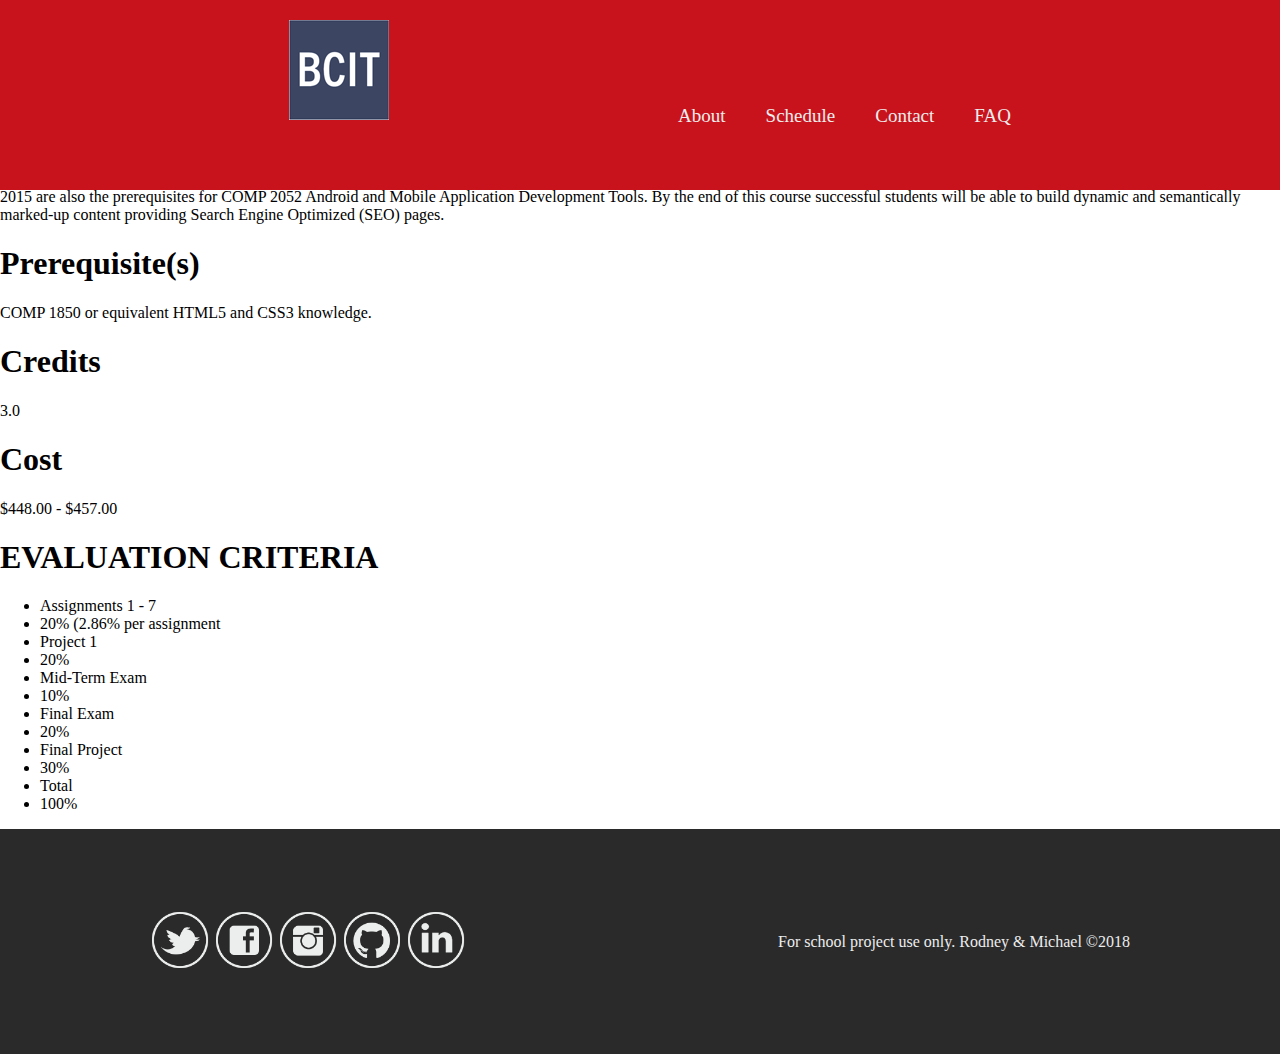
==== about.html @ d47e1d01 "adding html" ====
<!doctype html>
<html>
<head>
<meta charset="utf-8">
<meta name="viewport" content="width=device-width, initial-scale=1.0">
<title>About COMP1950</title>
<link href='https://fonts.googleapis.com/css?family=Poiret+One|Open+Sans:400,400italic,700,700italic,800,800italic,300italic,300,600,600italic' rel='stylesheet' type='text/css'>
<link rel="stylesheet" type="text/css" href="styles/framestyle.css">
<link rel="stylesheet" type="text/css" href="styles/about.css">
</head>

<body>


<header>
     
    <div><a href="/index.html"><img src="images/logo.png"></a></div>
       
   <nav>
       
        <button class="hamburger" id="hamburger">
                <div class="hamburger-content" tabindex="-1">
                    <span class="text">Menu</span>
                    <span class="bar"></span>
                </div></button>
            
    <ul> 
        <li><a href="#">About</a></li>
        <li><a href="#">Schedule</a></li>
        <li><a href="#">Contact</a></li>
        <li><a href="#">FAQ</a></li>
    </ul>
    </nav>

</header>

<div class="wrapper">

<main>
	<section>
       <article>
            <h1>COURSE DESCRIPTION</h1>
            <p>This hands-on course follows on from COMP 1850 Applied Web Development Level 1. Students who already understand HTML and CSS will explore web development in more depth with new topics and techniques. Participants will gain a deeper understanding of the latest technologies including HTML5 and CSS3 for developing web sites and applications. There is a focus on responsive design and mobile presentation through the use of Media Queries. Adding behavior to web sites using JavaScript frameworks such as jQuery is introduced. Labs and exercises focus on industry standard web development methodology. Students gain experience creating templates for content management systems and presentation. Additional topics will include: leveraging Server Side Includes (SSI) for re-usable code, source control for managing your code, and web-based fonts for professional typography. COMP 1950 is a required course for the BCIT Computing Advanced Web Technologies associate certificates in Applied Web Development, AWD and Web and Mobile Application Development, WMA, as well as an elective in the CST Diploma. COMP 1950 and COMP 2015 are also the prerequisites for COMP 2052 Android and Mobile Application Development Tools. By the end of this course successful students will be able to build dynamic and semantically marked-up content providing Search Engine Optimized (SEO) pages.</p>
        </article>

          <article>
            <h1>Prerequisite(s)</h1>
            <p>COMP 1850 or equivalent HTML5 and CSS3 knowledge.</p>
          </article>
          
          <article>
            <h1>Credits</h1>
            <p>3.0</p>
          </article>
          
          <article>
            <h1>Cost</h1>
            <p>$448.00 - $457.00</p>
          </article>
       
        <article>
            <h1>EVALUATION CRITERIA</h1>
            <ul>
                <li class="row1">Assignments 1 - 7</li>
                <li class="row2">20% (2.86% per assignment</li>
                <li class="row1">Project 1</li>
                <li class="row2">20%</li>
                <li class="row1">Mid-Term Exam</li>
                <li class="row2">10%</li>
                <li class="row1">Final Exam</li>
                <li class="row2">20%</li>
                <li class="row1">Final Project</li>
                <li class="row2">30%</li>
                <li class="row1">Total</li>
                <li class="row2">100%</li>
            </ul>
          </article>
        
        
    </section>
</main>


<footer>
        <div class="footer-icon">
        <a href="#"> <img src="images/twitter-fav.png" alt="twitter" width="60" height="60"></a>
        <a href="#"><img src="images/fb-fav.png" alt="facebook" width="60" height="60"></a>
        <a href="#"><img src="images/instagram-fav.png" alt="instagram" width="60" height="60"></a>
        <a href="#"><img src="images/github-fav.png" alt="github" width="60" height="60"></a>
        <a href="#"><img src="images/linkedin-fav.png" alt="linkedin" width="60" height="60"></a>
        </div>
        <p>For school project use only. Rodney &amp; Michael &copy;2018</p>
    </footer>

</div>
</body>
</html>
---- styles/framestyle.css ----
<<<<<<< HEAD
/*
Error: Undefined variable: "$footer-color".
        on line 7 of scss/_footer.scss
        from line 8 of scss/framestyle.scss

2: 
3: @import 'reset';
4: @import 'nav';
5: 
6: 
7: 
8: @import 'footer';

Backtrace:
scss/_footer.scss:7
scss/framestyle.scss:8
/Users/michael/.rbenv/versions/2.5.1/lib/ruby/gems/2.5.0/gems/sass-3.5.6/lib/sass/script/tree/variable.rb:49:in `_perform'
/Users/michael/.rbenv/versions/2.5.1/lib/ruby/gems/2.5.0/gems/sass-3.5.6/lib/sass/script/tree/node.rb:50:in `perform'
/Users/michael/.rbenv/versions/2.5.1/lib/ruby/gems/2.5.0/gems/sass-3.5.6/lib/sass/tree/visitors/perform.rb:402:in `visit_prop'
/Users/michael/.rbenv/versions/2.5.1/lib/ruby/gems/2.5.0/gems/sass-3.5.6/lib/sass/tree/visitors/base.rb:36:in `visit'
/Users/michael/.rbenv/versions/2.5.1/lib/ruby/gems/2.5.0/gems/sass-3.5.6/lib/sass/tree/visitors/perform.rb:162:in `block in visit'
/Users/michael/.rbenv/versions/2.5.1/lib/ruby/gems/2.5.0/gems/sass-3.5.6/lib/sass/stack.rb:79:in `block in with_base'
/Users/michael/.rbenv/versions/2.5.1/lib/ruby/gems/2.5.0/gems/sass-3.5.6/lib/sass/stack.rb:135:in `with_frame'
/Users/michael/.rbenv/versions/2.5.1/lib/ruby/gems/2.5.0/gems/sass-3.5.6/lib/sass/stack.rb:79:in `with_base'
/Users/michael/.rbenv/versions/2.5.1/lib/ruby/gems/2.5.0/gems/sass-3.5.6/lib/sass/tree/visitors/perform.rb:162:in `visit'
/Users/michael/.rbenv/versions/2.5.1/lib/ruby/gems/2.5.0/gems/sass-3.5.6/lib/sass/tree/visitors/perform.rb:444:in `block (2 levels) in visit_rule'
/Users/michael/.rbenv/versions/2.5.1/lib/ruby/gems/2.5.0/gems/sass-3.5.6/lib/sass/tree/visitors/perform.rb:444:in `map'
/Users/michael/.rbenv/versions/2.5.1/lib/ruby/gems/2.5.0/gems/sass-3.5.6/lib/sass/tree/visitors/perform.rb:444:in `block in visit_rule'
/Users/michael/.rbenv/versions/2.5.1/lib/ruby/gems/2.5.0/gems/sass-3.5.6/lib/sass/tree/visitors/perform.rb:183:in `with_environment'
/Users/michael/.rbenv/versions/2.5.1/lib/ruby/gems/2.5.0/gems/sass-3.5.6/lib/sass/tree/visitors/perform.rb:442:in `visit_rule'
/Users/michael/.rbenv/versions/2.5.1/lib/ruby/gems/2.5.0/gems/sass-3.5.6/lib/sass/tree/visitors/base.rb:36:in `visit'
/Users/michael/.rbenv/versions/2.5.1/lib/ruby/gems/2.5.0/gems/sass-3.5.6/lib/sass/tree/visitors/perform.rb:162:in `block in visit'
/Users/michael/.rbenv/versions/2.5.1/lib/ruby/gems/2.5.0/gems/sass-3.5.6/lib/sass/stack.rb:79:in `block in with_base'
/Users/michael/.rbenv/versions/2.5.1/lib/ruby/gems/2.5.0/gems/sass-3.5.6/lib/sass/stack.rb:135:in `with_frame'
/Users/michael/.rbenv/versions/2.5.1/lib/ruby/gems/2.5.0/gems/sass-3.5.6/lib/sass/stack.rb:79:in `with_base'
/Users/michael/.rbenv/versions/2.5.1/lib/ruby/gems/2.5.0/gems/sass-3.5.6/lib/sass/tree/visitors/perform.rb:162:in `visit'
/Users/michael/.rbenv/versions/2.5.1/lib/ruby/gems/2.5.0/gems/sass-3.5.6/lib/sass/tree/visitors/perform.rb:329:in `block (2 levels) in visit_import'
/Users/michael/.rbenv/versions/2.5.1/lib/ruby/gems/2.5.0/gems/sass-3.5.6/lib/sass/tree/visitors/perform.rb:329:in `map'
/Users/michael/.rbenv/versions/2.5.1/lib/ruby/gems/2.5.0/gems/sass-3.5.6/lib/sass/tree/visitors/perform.rb:329:in `block in visit_import'
/Users/michael/.rbenv/versions/2.5.1/lib/ruby/gems/2.5.0/gems/sass-3.5.6/lib/sass/stack.rb:88:in `block in with_import'
/Users/michael/.rbenv/versions/2.5.1/lib/ruby/gems/2.5.0/gems/sass-3.5.6/lib/sass/stack.rb:135:in `with_frame'
/Users/michael/.rbenv/versions/2.5.1/lib/ruby/gems/2.5.0/gems/sass-3.5.6/lib/sass/stack.rb:88:in `with_import'
/Users/michael/.rbenv/versions/2.5.1/lib/ruby/gems/2.5.0/gems/sass-3.5.6/lib/sass/tree/visitors/perform.rb:326:in `visit_import'
/Users/michael/.rbenv/versions/2.5.1/lib/ruby/gems/2.5.0/gems/sass-3.5.6/lib/sass/tree/visitors/base.rb:36:in `visit'
/Users/michael/.rbenv/versions/2.5.1/lib/ruby/gems/2.5.0/gems/sass-3.5.6/lib/sass/tree/visitors/perform.rb:162:in `block in visit'
/Users/michael/.rbenv/versions/2.5.1/lib/ruby/gems/2.5.0/gems/sass-3.5.6/lib/sass/stack.rb:79:in `block in with_base'
/Users/michael/.rbenv/versions/2.5.1/lib/ruby/gems/2.5.0/gems/sass-3.5.6/lib/sass/stack.rb:135:in `with_frame'
/Users/michael/.rbenv/versions/2.5.1/lib/ruby/gems/2.5.0/gems/sass-3.5.6/lib/sass/stack.rb:79:in `with_base'
/Users/michael/.rbenv/versions/2.5.1/lib/ruby/gems/2.5.0/gems/sass-3.5.6/lib/sass/tree/visitors/perform.rb:162:in `visit'
/Users/michael/.rbenv/versions/2.5.1/lib/ruby/gems/2.5.0/gems/sass-3.5.6/lib/sass/tree/visitors/base.rb:52:in `block in visit_children'
/Users/michael/.rbenv/versions/2.5.1/lib/ruby/gems/2.5.0/gems/sass-3.5.6/lib/sass/tree/visitors/base.rb:52:in `map'
/Users/michael/.rbenv/versions/2.5.1/lib/ruby/gems/2.5.0/gems/sass-3.5.6/lib/sass/tree/visitors/base.rb:52:in `visit_children'
/Users/michael/.rbenv/versions/2.5.1/lib/ruby/gems/2.5.0/gems/sass-3.5.6/lib/sass/tree/visitors/perform.rb:171:in `block in visit_children'
/Users/michael/.rbenv/versions/2.5.1/lib/ruby/gems/2.5.0/gems/sass-3.5.6/lib/sass/tree/visitors/perform.rb:183:in `with_environment'
/Users/michael/.rbenv/versions/2.5.1/lib/ruby/gems/2.5.0/gems/sass-3.5.6/lib/sass/tree/visitors/perform.rb:170:in `visit_children'
/Users/michael/.rbenv/versions/2.5.1/lib/ruby/gems/2.5.0/gems/sass-3.5.6/lib/sass/tree/visitors/base.rb:36:in `block in visit'
/Users/michael/.rbenv/versions/2.5.1/lib/ruby/gems/2.5.0/gems/sass-3.5.6/lib/sass/tree/visitors/perform.rb:190:in `visit_root'
/Users/michael/.rbenv/versions/2.5.1/lib/ruby/gems/2.5.0/gems/sass-3.5.6/lib/sass/tree/visitors/base.rb:36:in `visit'
/Users/michael/.rbenv/versions/2.5.1/lib/ruby/gems/2.5.0/gems/sass-3.5.6/lib/sass/tree/visitors/perform.rb:161:in `visit'
/Users/michael/.rbenv/versions/2.5.1/lib/ruby/gems/2.5.0/gems/sass-3.5.6/lib/sass/tree/visitors/perform.rb:10:in `visit'
/Users/michael/.rbenv/versions/2.5.1/lib/ruby/gems/2.5.0/gems/sass-3.5.6/lib/sass/tree/root_node.rb:36:in `css_tree'
/Users/michael/.rbenv/versions/2.5.1/lib/ruby/gems/2.5.0/gems/sass-3.5.6/lib/sass/tree/root_node.rb:29:in `render_with_sourcemap'
/Users/michael/.rbenv/versions/2.5.1/lib/ruby/gems/2.5.0/gems/sass-3.5.6/lib/sass/engine.rb:389:in `_render_with_sourcemap'
/Users/michael/.rbenv/versions/2.5.1/lib/ruby/gems/2.5.0/gems/sass-3.5.6/lib/sass/engine.rb:307:in `render_with_sourcemap'
/Users/michael/.rbenv/versions/2.5.1/lib/ruby/gems/2.5.0/gems/sass-3.5.6/lib/sass/plugin/compiler.rb:462:in `update_stylesheet'
/Users/michael/.rbenv/versions/2.5.1/lib/ruby/gems/2.5.0/gems/sass-3.5.6/lib/sass/plugin/compiler.rb:215:in `block in update_stylesheets'
/Users/michael/.rbenv/versions/2.5.1/lib/ruby/gems/2.5.0/gems/sass-3.5.6/lib/sass/plugin/compiler.rb:209:in `each'
/Users/michael/.rbenv/versions/2.5.1/lib/ruby/gems/2.5.0/gems/sass-3.5.6/lib/sass/plugin/compiler.rb:209:in `update_stylesheets'
/Users/michael/.rbenv/versions/2.5.1/lib/ruby/gems/2.5.0/gems/sass-3.5.6/lib/sass/plugin/compiler.rb:443:in `on_file_changed'
/Users/michael/.rbenv/versions/2.5.1/lib/ruby/gems/2.5.0/gems/sass-3.5.6/lib/sass/plugin/compiler.rb:320:in `block in watch'
/Users/michael/.rbenv/versions/2.5.1/lib/ruby/gems/2.5.0/gems/sass-listen-4.0.0/lib/sass-listen/event/config.rb:23:in `call'
/Users/michael/.rbenv/versions/2.5.1/lib/ruby/gems/2.5.0/gems/sass-listen-4.0.0/lib/sass-listen/event/processor.rb:115:in `_process_changes'
/Users/michael/.rbenv/versions/2.5.1/lib/ruby/gems/2.5.0/gems/sass-listen-4.0.0/lib/sass-listen/event/processor.rb:19:in `block in loop_for'
/Users/michael/.rbenv/versions/2.5.1/lib/ruby/gems/2.5.0/gems/sass-listen-4.0.0/lib/sass-listen/event/processor.rb:15:in `loop'
/Users/michael/.rbenv/versions/2.5.1/lib/ruby/gems/2.5.0/gems/sass-listen-4.0.0/lib/sass-listen/event/processor.rb:15:in `loop_for'
/Users/michael/.rbenv/versions/2.5.1/lib/ruby/gems/2.5.0/gems/sass-listen-4.0.0/lib/sass-listen/event/loop.rb:84:in `_wait_for_changes'
/Users/michael/.rbenv/versions/2.5.1/lib/ruby/gems/2.5.0/gems/sass-listen-4.0.0/lib/sass-listen/event/loop.rb:42:in `block in setup'
/Users/michael/.rbenv/versions/2.5.1/lib/ruby/gems/2.5.0/gems/sass-listen-4.0.0/lib/sass-listen/internals/thread_pool.rb:6:in `block in add'
*/
body:before {
  white-space: pre;
  font-family: monospace;
  content: "Error: Undefined variable: \"$footer-color\".\A         on line 7 of scss/_footer.scss\A         from line 8 of scss/framestyle.scss\A \A 2: \A 3: @import 'reset';\A 4: @import 'nav';\A 5: \A 6: \A 7: \A 8: @import 'footer';"; }
=======
html {
  box-sizing: border-box; }

*, *:before, *:after {
  box-sizing: inherit; }

img {
  max-width: 100%;
  height: auto; }

table {
  border-collapse: collapse;
  border-spacing: 0; }

body {
  margin: 0; }

header {
  background-color: #C9131C;
  padding: 20px;
  display: flex;
  flex-wrap: wrap;
  justify-content: space-evenly;
  height: 150px;
  position: fixed;
  z-index: 900;
  top: 0;
  width: 100%;
  overflow: hidden; }

header nav button {
  display: none; }

header img {
  flex: 0 1 auto; }

header nav ul {
  margin: 0;
  padding: 0;
  list-style-type: none;
  display: flex;
  flex-direction: row;
  justify-content: flex-end; }

header nav li {
  padding-top: 75px; }

header nav a {
  color: #eceded;
  display: block;
  text-decoration: none;
  padding-left: 20px;
  padding-right: 20px;
  line-height: 42px;
  font-size: 19px;
  flex: 0 1 auto; }

header nav a:hover,
header nav a:focus,
header nav a:active {
  transform: scale(1.5);
  color: #2A2A2A; }

footer {
  display: flex;
  justify-content: space-between;
  align-content: center;
  align-items: center;
  height: 25vh;
  background-color: #2A2A2A;
  color: #eceded;
  padding: 0 150px; }

.footer-icon img:hover,
.footer-icon img:focus,
.footer-icon img:active {
  transform: scale(1.2); }

/*# sourceMappingURL=framestyle.css.map */
>>>>>>> f4032ab6c37475451200b30dff5505286cd422cb
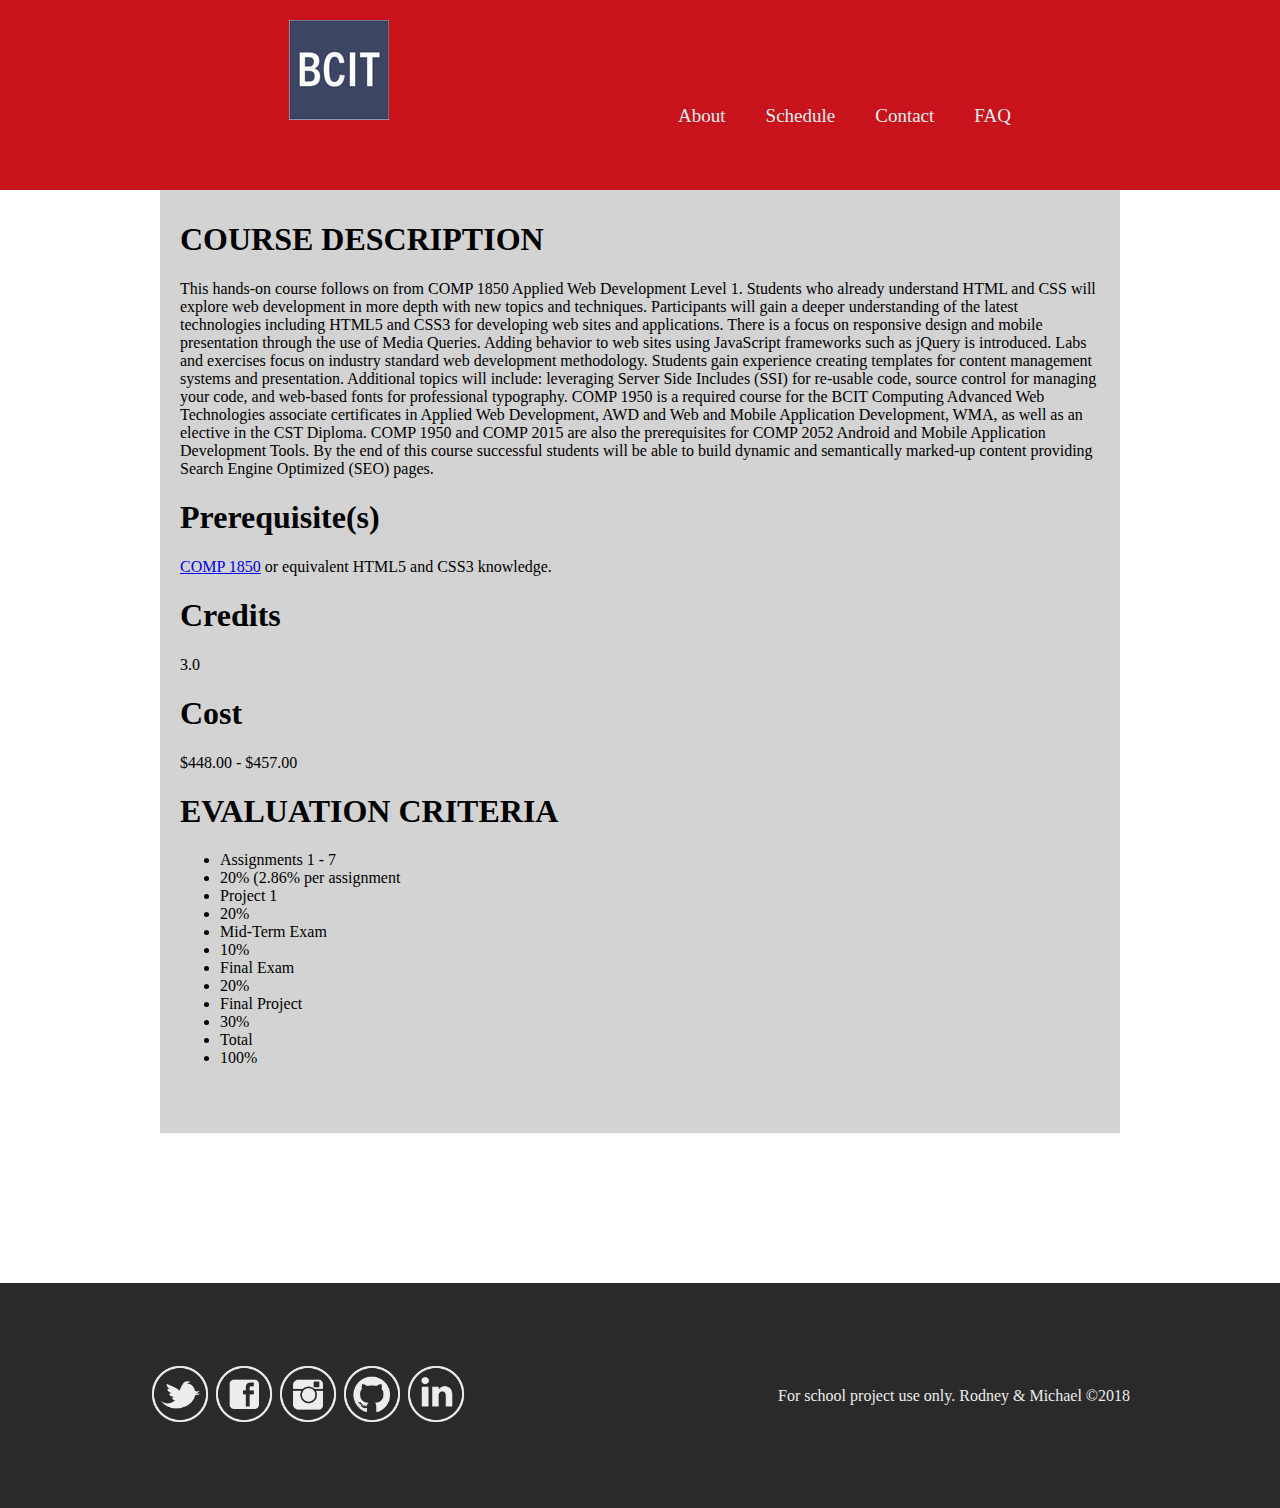
==== commit aa17ca82: "updates2" ====
--- a/about.html
+++ b/about.html
@@ -37,6 +37,7 @@
 <div class="wrapper">
 
 <main>
+
 	<section>
        <article>
             <h1>COURSE DESCRIPTION</h1>
@@ -45,7 +46,7 @@
 
           <article>
             <h1>Prerequisite(s)</h1>
-            <p>COMP 1850 or equivalent HTML5 and CSS3 knowledge.</p>
+            <p><a href="#0">COMP 1850</a> or equivalent HTML5 and CSS3 knowledge.</p>
           </article>
           
           <article>
@@ -79,7 +80,7 @@
         
     </section>
 </main>
-
+</div>
 
 <footer>
         <div class="footer-icon">
@@ -92,7 +93,7 @@
         <p>For school project use only. Rodney &amp; Michael &copy;2018</p>
     </footer>
 
-</div>
+
 </body>
 </html>
 
--- a/styles/about.css
+++ b/styles/about.css
@@ -0,0 +1,18 @@
+@import url('https://fonts.googleapis.com/css?family=Fira+Sans:900|Lobster|Spectral');
+
+.wrapper {
+    max-width: 920px;
+    padding: 50px 20px;
+    background-color: lightgrey;
+    margin: 150px auto;
+}
+
+.title {
+    text-align: center;
+    font-family: 'Fira Sans', sans-serif;
+    font-size:2em;
+}
+
+article {
+    margin-top: 20px;
+}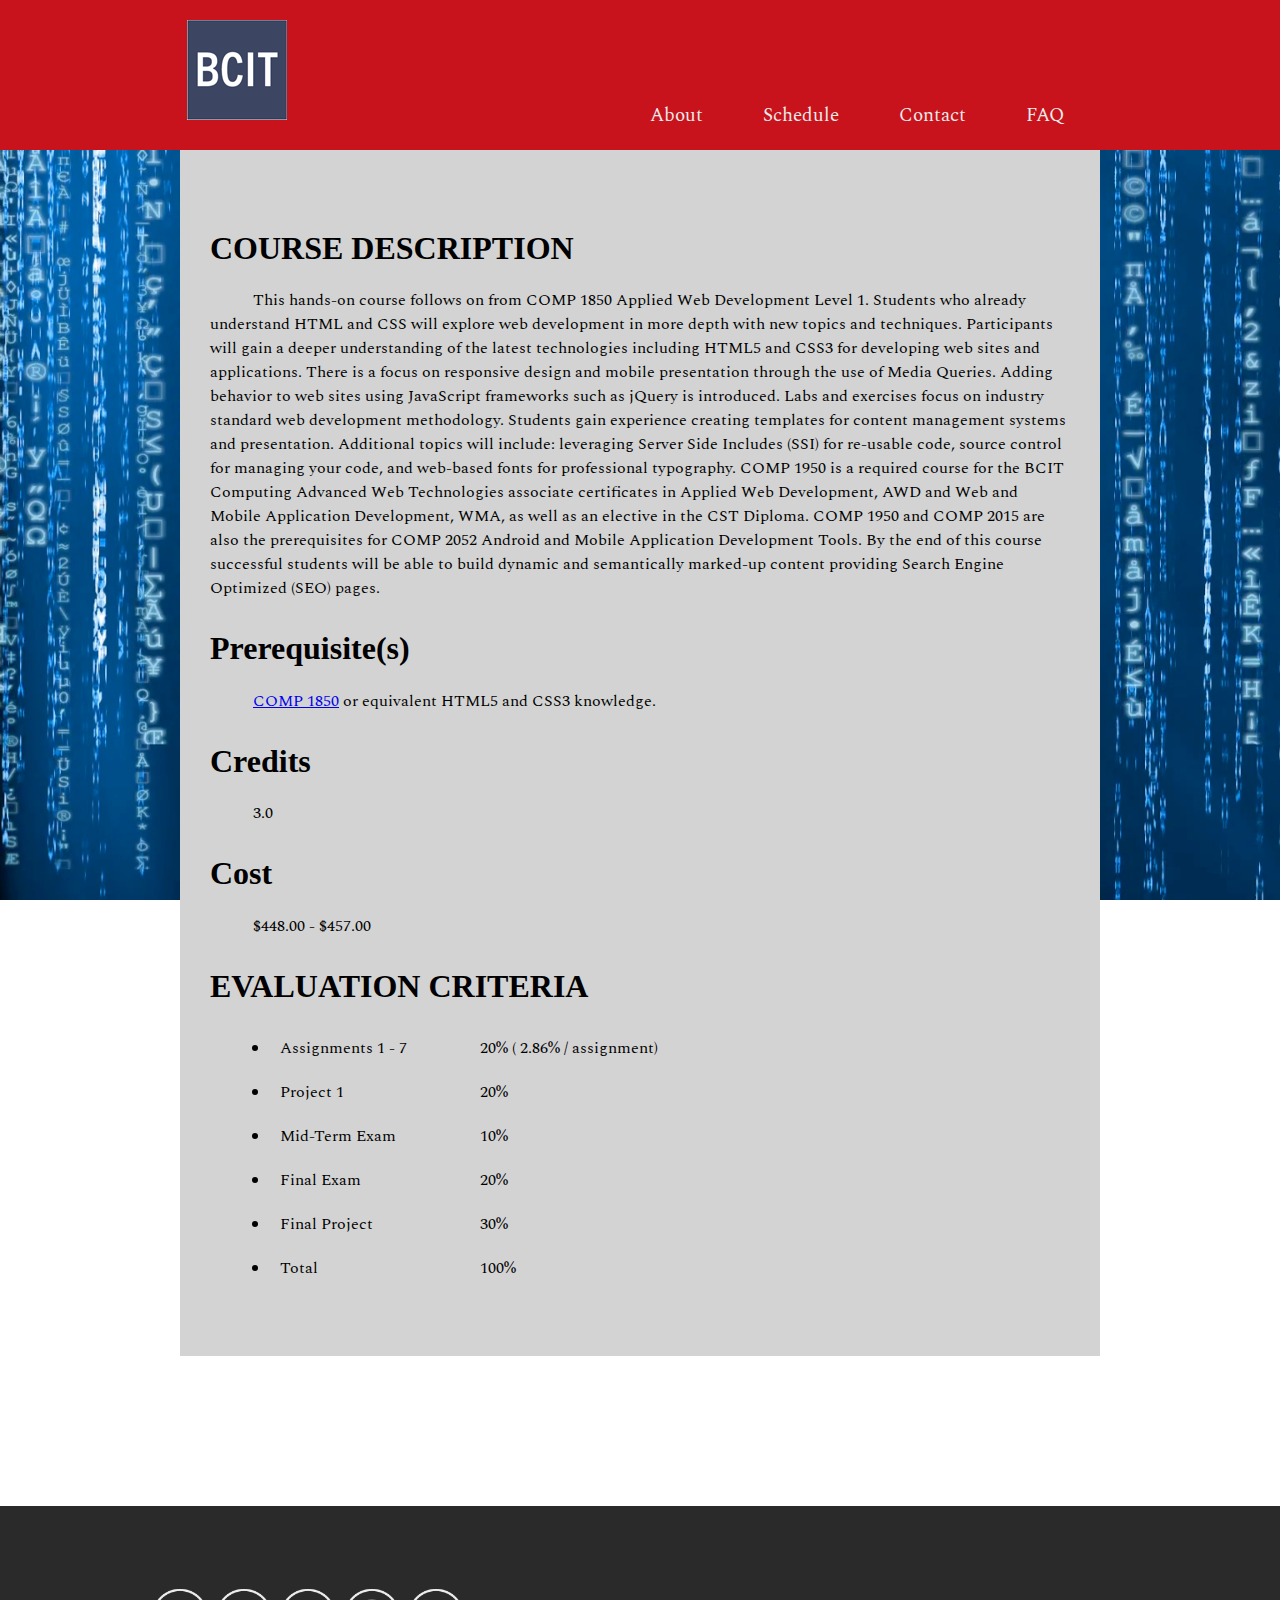
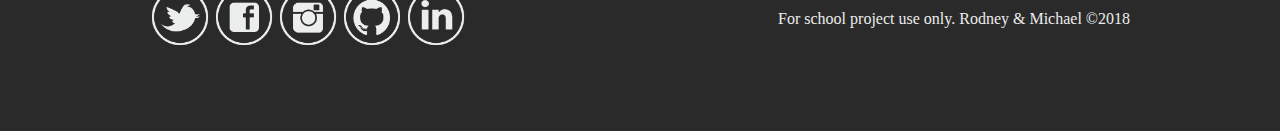
==== commit d414061d: "minichange" ====
--- a/about.html
+++ b/about.html
@@ -14,25 +14,26 @@
 
 <header>
      
-    <div><a href="/index.html"><img src="images/logo.png"></a></div>
-       
-   <nav>
-       
-        <button class="hamburger" id="hamburger">
-                <div class="hamburger-content" tabindex="-1">
-                    <span class="text">Menu</span>
-                    <span class="bar"></span>
-                </div></button>
+                <div class="logo"><a href="index.html"><img src="images/logo.png"></a></div>
+                   
+                <div class="btn"><button class="hamburger" id="hamburger">
+                        <div class="hamburger-content" tabindex="-1">
+                            <span class="text">Menu</span>
+                            <span class="bar"></span>
+                        </div>
+                    </button></div>
+               <nav>
+                
+                        
+                <ul> 
+                    <li><a href="about.html">About</a></li>
+                    <li><a href="schedule.html">Schedule</a></li>
+                    <li><a href="contact.html">Contact</a></li>
+                    <li><a href="#">FAQ</a></li>
+                </ul>
+                </nav>
             
-    <ul> 
-        <li><a href="#">About</a></li>
-        <li><a href="#">Schedule</a></li>
-        <li><a href="#">Contact</a></li>
-        <li><a href="#">FAQ</a></li>
-    </ul>
-    </nav>
-
-</header>
+            </header>
 
 <div class="wrapper">
 
@@ -59,11 +60,11 @@
             <p>$448.00 - $457.00</p>
           </article>
        
-        <article>
+        <article class="marks">
             <h1>EVALUATION CRITERIA</h1>
             <ul>
                 <li class="row1">Assignments 1 - 7</li>
-                <li class="row2">20% (2.86% per assignment</li>
+                <li class="row2">20% ( 2.86% / assignment)</li>
                 <li class="row1">Project 1</li>
                 <li class="row2">20%</li>
                 <li class="row1">Mid-Term Exam</li>
--- a/styles/framestyle.css
+++ b/styles/framestyle.css
@@ -1,88 +1,3 @@
-<<<<<<< HEAD
-/*
-Error: Undefined variable: "$footer-color".
-        on line 7 of scss/_footer.scss
-        from line 8 of scss/framestyle.scss
-
-2: 
-3: @import 'reset';
-4: @import 'nav';
-5: 
-6: 
-7: 
-8: @import 'footer';
-
-Backtrace:
-scss/_footer.scss:7
-scss/framestyle.scss:8
-/Users/michael/.rbenv/versions/2.5.1/lib/ruby/gems/2.5.0/gems/sass-3.5.6/lib/sass/script/tree/variable.rb:49:in `_perform'
-/Users/michael/.rbenv/versions/2.5.1/lib/ruby/gems/2.5.0/gems/sass-3.5.6/lib/sass/script/tree/node.rb:50:in `perform'
-/Users/michael/.rbenv/versions/2.5.1/lib/ruby/gems/2.5.0/gems/sass-3.5.6/lib/sass/tree/visitors/perform.rb:402:in `visit_prop'
-/Users/michael/.rbenv/versions/2.5.1/lib/ruby/gems/2.5.0/gems/sass-3.5.6/lib/sass/tree/visitors/base.rb:36:in `visit'
-/Users/michael/.rbenv/versions/2.5.1/lib/ruby/gems/2.5.0/gems/sass-3.5.6/lib/sass/tree/visitors/perform.rb:162:in `block in visit'
-/Users/michael/.rbenv/versions/2.5.1/lib/ruby/gems/2.5.0/gems/sass-3.5.6/lib/sass/stack.rb:79:in `block in with_base'
-/Users/michael/.rbenv/versions/2.5.1/lib/ruby/gems/2.5.0/gems/sass-3.5.6/lib/sass/stack.rb:135:in `with_frame'
-/Users/michael/.rbenv/versions/2.5.1/lib/ruby/gems/2.5.0/gems/sass-3.5.6/lib/sass/stack.rb:79:in `with_base'
-/Users/michael/.rbenv/versions/2.5.1/lib/ruby/gems/2.5.0/gems/sass-3.5.6/lib/sass/tree/visitors/perform.rb:162:in `visit'
-/Users/michael/.rbenv/versions/2.5.1/lib/ruby/gems/2.5.0/gems/sass-3.5.6/lib/sass/tree/visitors/perform.rb:444:in `block (2 levels) in visit_rule'
-/Users/michael/.rbenv/versions/2.5.1/lib/ruby/gems/2.5.0/gems/sass-3.5.6/lib/sass/tree/visitors/perform.rb:444:in `map'
-/Users/michael/.rbenv/versions/2.5.1/lib/ruby/gems/2.5.0/gems/sass-3.5.6/lib/sass/tree/visitors/perform.rb:444:in `block in visit_rule'
-/Users/michael/.rbenv/versions/2.5.1/lib/ruby/gems/2.5.0/gems/sass-3.5.6/lib/sass/tree/visitors/perform.rb:183:in `with_environment'
-/Users/michael/.rbenv/versions/2.5.1/lib/ruby/gems/2.5.0/gems/sass-3.5.6/lib/sass/tree/visitors/perform.rb:442:in `visit_rule'
-/Users/michael/.rbenv/versions/2.5.1/lib/ruby/gems/2.5.0/gems/sass-3.5.6/lib/sass/tree/visitors/base.rb:36:in `visit'
-/Users/michael/.rbenv/versions/2.5.1/lib/ruby/gems/2.5.0/gems/sass-3.5.6/lib/sass/tree/visitors/perform.rb:162:in `block in visit'
-/Users/michael/.rbenv/versions/2.5.1/lib/ruby/gems/2.5.0/gems/sass-3.5.6/lib/sass/stack.rb:79:in `block in with_base'
-/Users/michael/.rbenv/versions/2.5.1/lib/ruby/gems/2.5.0/gems/sass-3.5.6/lib/sass/stack.rb:135:in `with_frame'
-/Users/michael/.rbenv/versions/2.5.1/lib/ruby/gems/2.5.0/gems/sass-3.5.6/lib/sass/stack.rb:79:in `with_base'
-/Users/michael/.rbenv/versions/2.5.1/lib/ruby/gems/2.5.0/gems/sass-3.5.6/lib/sass/tree/visitors/perform.rb:162:in `visit'
-/Users/michael/.rbenv/versions/2.5.1/lib/ruby/gems/2.5.0/gems/sass-3.5.6/lib/sass/tree/visitors/perform.rb:329:in `block (2 levels) in visit_import'
-/Users/michael/.rbenv/versions/2.5.1/lib/ruby/gems/2.5.0/gems/sass-3.5.6/lib/sass/tree/visitors/perform.rb:329:in `map'
-/Users/michael/.rbenv/versions/2.5.1/lib/ruby/gems/2.5.0/gems/sass-3.5.6/lib/sass/tree/visitors/perform.rb:329:in `block in visit_import'
-/Users/michael/.rbenv/versions/2.5.1/lib/ruby/gems/2.5.0/gems/sass-3.5.6/lib/sass/stack.rb:88:in `block in with_import'
-/Users/michael/.rbenv/versions/2.5.1/lib/ruby/gems/2.5.0/gems/sass-3.5.6/lib/sass/stack.rb:135:in `with_frame'
-/Users/michael/.rbenv/versions/2.5.1/lib/ruby/gems/2.5.0/gems/sass-3.5.6/lib/sass/stack.rb:88:in `with_import'
-/Users/michael/.rbenv/versions/2.5.1/lib/ruby/gems/2.5.0/gems/sass-3.5.6/lib/sass/tree/visitors/perform.rb:326:in `visit_import'
-/Users/michael/.rbenv/versions/2.5.1/lib/ruby/gems/2.5.0/gems/sass-3.5.6/lib/sass/tree/visitors/base.rb:36:in `visit'
-/Users/michael/.rbenv/versions/2.5.1/lib/ruby/gems/2.5.0/gems/sass-3.5.6/lib/sass/tree/visitors/perform.rb:162:in `block in visit'
-/Users/michael/.rbenv/versions/2.5.1/lib/ruby/gems/2.5.0/gems/sass-3.5.6/lib/sass/stack.rb:79:in `block in with_base'
-/Users/michael/.rbenv/versions/2.5.1/lib/ruby/gems/2.5.0/gems/sass-3.5.6/lib/sass/stack.rb:135:in `with_frame'
-/Users/michael/.rbenv/versions/2.5.1/lib/ruby/gems/2.5.0/gems/sass-3.5.6/lib/sass/stack.rb:79:in `with_base'
-/Users/michael/.rbenv/versions/2.5.1/lib/ruby/gems/2.5.0/gems/sass-3.5.6/lib/sass/tree/visitors/perform.rb:162:in `visit'
-/Users/michael/.rbenv/versions/2.5.1/lib/ruby/gems/2.5.0/gems/sass-3.5.6/lib/sass/tree/visitors/base.rb:52:in `block in visit_children'
-/Users/michael/.rbenv/versions/2.5.1/lib/ruby/gems/2.5.0/gems/sass-3.5.6/lib/sass/tree/visitors/base.rb:52:in `map'
-/Users/michael/.rbenv/versions/2.5.1/lib/ruby/gems/2.5.0/gems/sass-3.5.6/lib/sass/tree/visitors/base.rb:52:in `visit_children'
-/Users/michael/.rbenv/versions/2.5.1/lib/ruby/gems/2.5.0/gems/sass-3.5.6/lib/sass/tree/visitors/perform.rb:171:in `block in visit_children'
-/Users/michael/.rbenv/versions/2.5.1/lib/ruby/gems/2.5.0/gems/sass-3.5.6/lib/sass/tree/visitors/perform.rb:183:in `with_environment'
-/Users/michael/.rbenv/versions/2.5.1/lib/ruby/gems/2.5.0/gems/sass-3.5.6/lib/sass/tree/visitors/perform.rb:170:in `visit_children'
-/Users/michael/.rbenv/versions/2.5.1/lib/ruby/gems/2.5.0/gems/sass-3.5.6/lib/sass/tree/visitors/base.rb:36:in `block in visit'
-/Users/michael/.rbenv/versions/2.5.1/lib/ruby/gems/2.5.0/gems/sass-3.5.6/lib/sass/tree/visitors/perform.rb:190:in `visit_root'
-/Users/michael/.rbenv/versions/2.5.1/lib/ruby/gems/2.5.0/gems/sass-3.5.6/lib/sass/tree/visitors/base.rb:36:in `visit'
-/Users/michael/.rbenv/versions/2.5.1/lib/ruby/gems/2.5.0/gems/sass-3.5.6/lib/sass/tree/visitors/perform.rb:161:in `visit'
-/Users/michael/.rbenv/versions/2.5.1/lib/ruby/gems/2.5.0/gems/sass-3.5.6/lib/sass/tree/visitors/perform.rb:10:in `visit'
-/Users/michael/.rbenv/versions/2.5.1/lib/ruby/gems/2.5.0/gems/sass-3.5.6/lib/sass/tree/root_node.rb:36:in `css_tree'
-/Users/michael/.rbenv/versions/2.5.1/lib/ruby/gems/2.5.0/gems/sass-3.5.6/lib/sass/tree/root_node.rb:29:in `render_with_sourcemap'
-/Users/michael/.rbenv/versions/2.5.1/lib/ruby/gems/2.5.0/gems/sass-3.5.6/lib/sass/engine.rb:389:in `_render_with_sourcemap'
-/Users/michael/.rbenv/versions/2.5.1/lib/ruby/gems/2.5.0/gems/sass-3.5.6/lib/sass/engine.rb:307:in `render_with_sourcemap'
-/Users/michael/.rbenv/versions/2.5.1/lib/ruby/gems/2.5.0/gems/sass-3.5.6/lib/sass/plugin/compiler.rb:462:in `update_stylesheet'
-/Users/michael/.rbenv/versions/2.5.1/lib/ruby/gems/2.5.0/gems/sass-3.5.6/lib/sass/plugin/compiler.rb:215:in `block in update_stylesheets'
-/Users/michael/.rbenv/versions/2.5.1/lib/ruby/gems/2.5.0/gems/sass-3.5.6/lib/sass/plugin/compiler.rb:209:in `each'
-/Users/michael/.rbenv/versions/2.5.1/lib/ruby/gems/2.5.0/gems/sass-3.5.6/lib/sass/plugin/compiler.rb:209:in `update_stylesheets'
-/Users/michael/.rbenv/versions/2.5.1/lib/ruby/gems/2.5.0/gems/sass-3.5.6/lib/sass/plugin/compiler.rb:443:in `on_file_changed'
-/Users/michael/.rbenv/versions/2.5.1/lib/ruby/gems/2.5.0/gems/sass-3.5.6/lib/sass/plugin/compiler.rb:320:in `block in watch'
-/Users/michael/.rbenv/versions/2.5.1/lib/ruby/gems/2.5.0/gems/sass-listen-4.0.0/lib/sass-listen/event/config.rb:23:in `call'
-/Users/michael/.rbenv/versions/2.5.1/lib/ruby/gems/2.5.0/gems/sass-listen-4.0.0/lib/sass-listen/event/processor.rb:115:in `_process_changes'
-/Users/michael/.rbenv/versions/2.5.1/lib/ruby/gems/2.5.0/gems/sass-listen-4.0.0/lib/sass-listen/event/processor.rb:19:in `block in loop_for'
-/Users/michael/.rbenv/versions/2.5.1/lib/ruby/gems/2.5.0/gems/sass-listen-4.0.0/lib/sass-listen/event/processor.rb:15:in `loop'
-/Users/michael/.rbenv/versions/2.5.1/lib/ruby/gems/2.5.0/gems/sass-listen-4.0.0/lib/sass-listen/event/processor.rb:15:in `loop_for'
-/Users/michael/.rbenv/versions/2.5.1/lib/ruby/gems/2.5.0/gems/sass-listen-4.0.0/lib/sass-listen/event/loop.rb:84:in `_wait_for_changes'
-/Users/michael/.rbenv/versions/2.5.1/lib/ruby/gems/2.5.0/gems/sass-listen-4.0.0/lib/sass-listen/event/loop.rb:42:in `block in setup'
-/Users/michael/.rbenv/versions/2.5.1/lib/ruby/gems/2.5.0/gems/sass-listen-4.0.0/lib/sass-listen/internals/thread_pool.rb:6:in `block in add'
-*/
-body:before {
-  white-space: pre;
-  font-family: monospace;
-  content: "Error: Undefined variable: \"$footer-color\".\A         on line 7 of scss/_footer.scss\A         from line 8 of scss/framestyle.scss\A \A 2: \A 3: @import 'reset';\A 4: @import 'nav';\A 5: \A 6: \A 7: \A 8: @import 'footer';"; }
-=======
 html {
   box-sizing: border-box; }
 
@@ -146,6 +61,51 @@
   transform: scale(1.5);
   color: #2A2A2A; }
 
+.hamburger {
+  display: none; }
+
+@media only screen and (max-width: 850px) {
+  header {
+    display: flex;
+    justify-content: space-around; }
+
+  .hamburger {
+    display: block;
+    width: 50px; }
+
+  nav {
+    display: none; }
+
+  nav ul {
+    display: none; }
+
+  .show header {
+    display: flex;
+    align-content: center;
+    height: 30vh; }
+    .show header .logo {
+      display: none; }
+
+  .show nav {
+    display: flex;
+    text-align: center; }
+
+  .show nav ul {
+    display: block;
+    width: 100%; }
+
+  .show nav li {
+    padding: 15px;
+    margin: 0; }
+
+  .show nav a {
+    line-height: 30px; }
+
+  .show nav a:focus,
+  .show nav a:hover,
+  .show nav a:active {
+    color: #808080;
+    outline: none; } }
 footer {
   display: flex;
   justify-content: space-between;
@@ -162,4 +122,3 @@
   transform: scale(1.2); }
 
 /*# sourceMappingURL=framestyle.css.map */
->>>>>>> f4032ab6c37475451200b30dff5505286cd422cb
--- a/styles/about.css
+++ b/styles/about.css
@@ -1,8 +1,15 @@
 @import url('https://fonts.googleapis.com/css?family=Fira+Sans:900|Lobster|Spectral');
+
+body {
+    background-image: url(/images/bg3.png);
+    background-size: cover;
+    background-attachment: fixed;
+        
+}
 
 .wrapper {
     max-width: 920px;
-    padding: 50px 20px;
+    padding: 50px 30px;
     background-color: lightgrey;
     margin: 150px auto;
 }
@@ -14,5 +21,57 @@
 }
 
 article {
-    margin-top: 20px;
-}+    margin-top: 30px;
+}
+
+li {
+    font-family: 'spectral', sans-serif;
+        padding:10px;
+    
+}
+
+article p {
+    font-family: 'spectral', sans-serif;
+    text-indent: 5%;
+    
+}
+
+.marks ul {
+    display: flex;
+    justify-content: space-between;
+    flex-wrap: wrap;
+    margin-left:20px;
+    
+}
+
+.marks .row1 {
+    width: 20%;
+}
+
+.marks .row2 {
+    list-style: none;
+    width: 75%;
+}
+
+@media screen and (max-width: 865px){
+
+    
+.marks .row1 {
+        width: 100%;
+    }
+
+.marks .row2 {
+        width: 100%;
+    padding:0px 0px 0px 20px; 
+    }
+
+
+
+
+}
+
+
+
+
+
+
